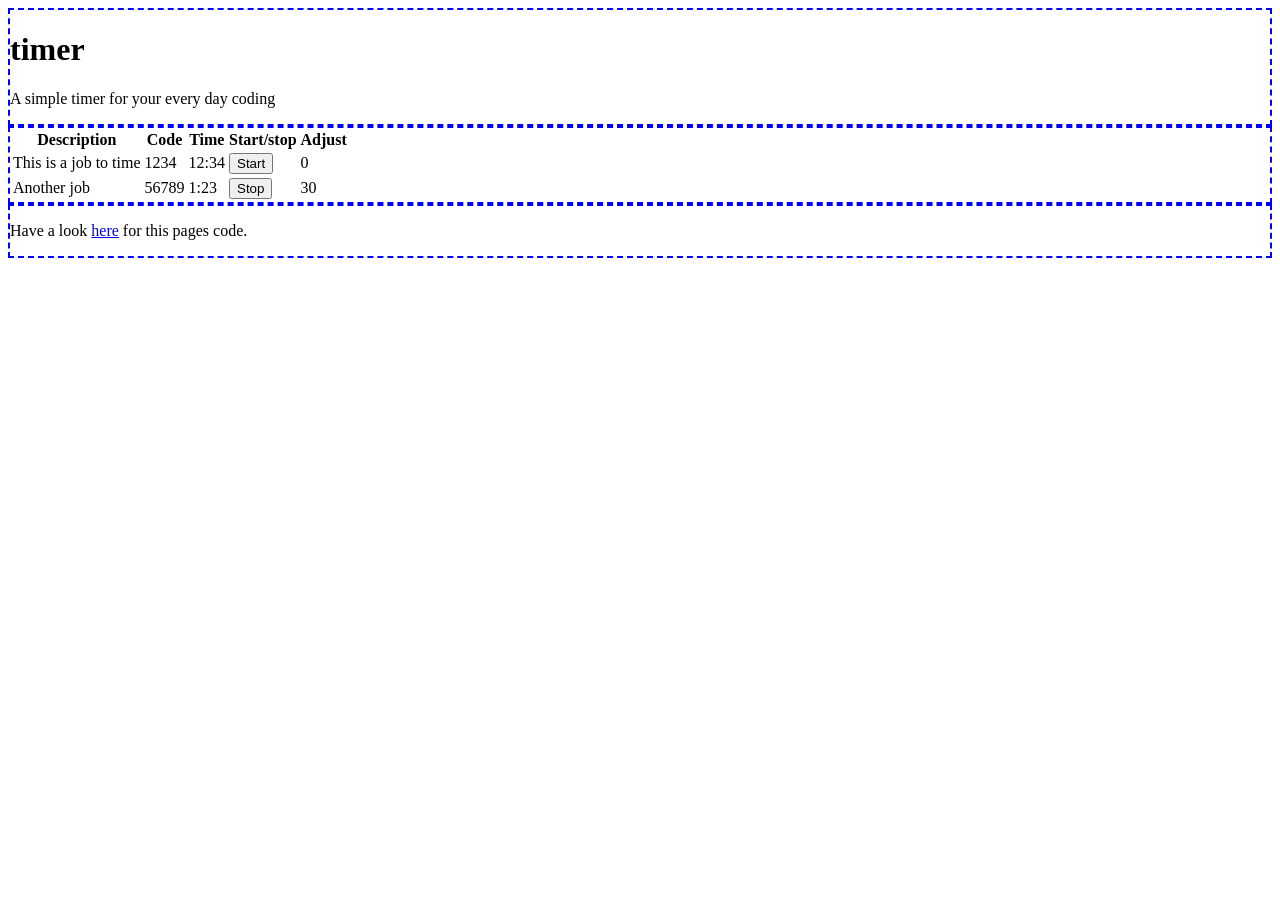
==== index.html @ 8e201f01 "remive unneeded scripts" ====
<!DOCTYPE html>
<html ng-app="TimerApp">
<head>
    <meta charset="utf-8">
    <meta http-equiv="X-UA-Compatible" content="IE=edge">
    <meta name="viewport" content="width=device-width,
                                   initial-scale=1">
    <title>timer</title>
    <link href="public/stylesheets/style.css" rel="stylesheet">
</head>
<body>

<div>
  <h1>timer</h1>

  <p>A simple timer for your every day coding</p>
</div>


  <countdown></countdown>


<div>
  <table>
    <tr>
      <th>Description</th>
      <th>Code</th>
      <th>Time</th>
      <th>Start/stop</th>
      <th>Adjust</th>
    </tr>
    <tr>
      <td>This is a job to time</td>
      <td>1234</td>
      <td>12:34</td>
      <td><button type="button">Start</button></td>
      <td>0</td>
    </tr>
    <tr>
      <td>Another job</td>
      <td>56789</td>
      <td>1:23</td>
      <td><button type="button">Stop</button></td>
      <td>30</td>
    </tr>
  </table>
</div>

<div>
  <p>Have a look <a traget="_blank"
  href="https://github.com/hamishdickson/timer/tree/gh-pages">here</a>
  for this pages code.</p>
</div>

<script src="public/vendor/angular.js"></script>
<!--<script src="public/vendor/angular-strap.js"></script>
<script src="public/vendor/angular-strap.tpl.js"></script>
<script src="public/vendor/angular-messages.js"></script>
<script src="public/vendor/angular-resource.js"></script>
<script src="public/vendor/angular-route.js"></script>
<script src="public/vendor/angular-cookies.js"></script>-->

<script src="public/app.js"></script>

<script src="public/controllers/main.js"></script>
<script src="public/controllers/countdown.js"></script>
</body>
</html>
---- public/stylesheets/style.css ----
h1, p {
    margin-left: auto;
    margin-right: auto;
}

div {
    border: 2px dashed blue;
}
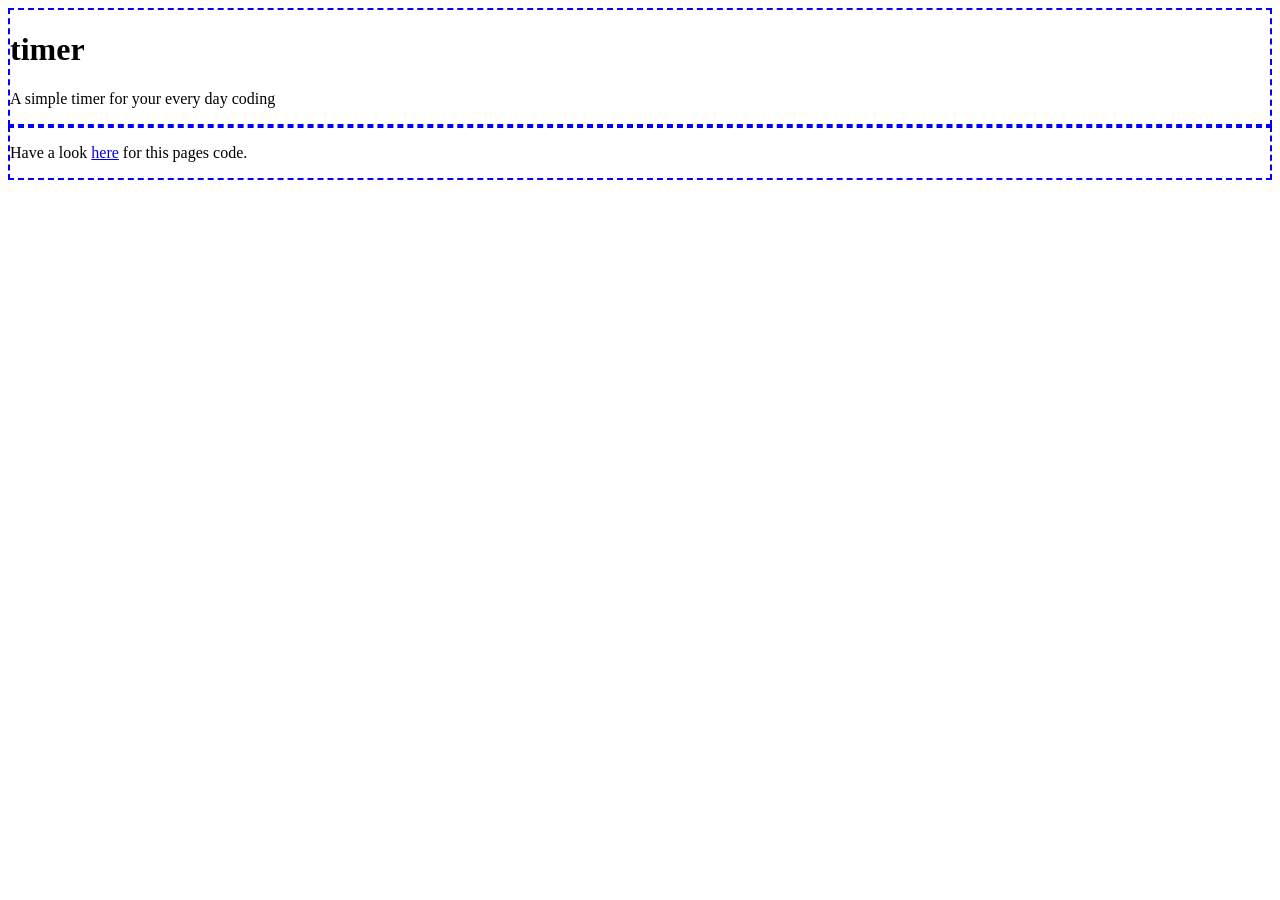
==== commit 1516f32e: "make timer into an element" ====
--- a/index.html
+++ b/index.html
@@ -16,35 +16,9 @@
   <p>A simple timer for your every day coding</p>
 </div>
 
+<countdown></countdown>
 
-  <countdown></countdown>
-
-
-<div>
-  <table>
-    <tr>
-      <th>Description</th>
-      <th>Code</th>
-      <th>Time</th>
-      <th>Start/stop</th>
-      <th>Adjust</th>
-    </tr>
-    <tr>
-      <td>This is a job to time</td>
-      <td>1234</td>
-      <td>12:34</td>
-      <td><button type="button">Start</button></td>
-      <td>0</td>
-    </tr>
-    <tr>
-      <td>Another job</td>
-      <td>56789</td>
-      <td>1:23</td>
-      <td><button type="button">Stop</button></td>
-      <td>30</td>
-    </tr>
-  </table>
-</div>
+<timer></timer>
 
 <div>
   <p>Have a look <a traget="_blank"
@@ -53,12 +27,12 @@
 </div>
 
 <script src="public/vendor/angular.js"></script>
-<!--<script src="public/vendor/angular-strap.js"></script>
+<script src="public/vendor/angular-strap.js"></script>
 <script src="public/vendor/angular-strap.tpl.js"></script>
 <script src="public/vendor/angular-messages.js"></script>
 <script src="public/vendor/angular-resource.js"></script>
 <script src="public/vendor/angular-route.js"></script>
-<script src="public/vendor/angular-cookies.js"></script>-->
+<script src="public/vendor/angular-cookies.js"></script>
 
 <script src="public/app.js"></script>
 
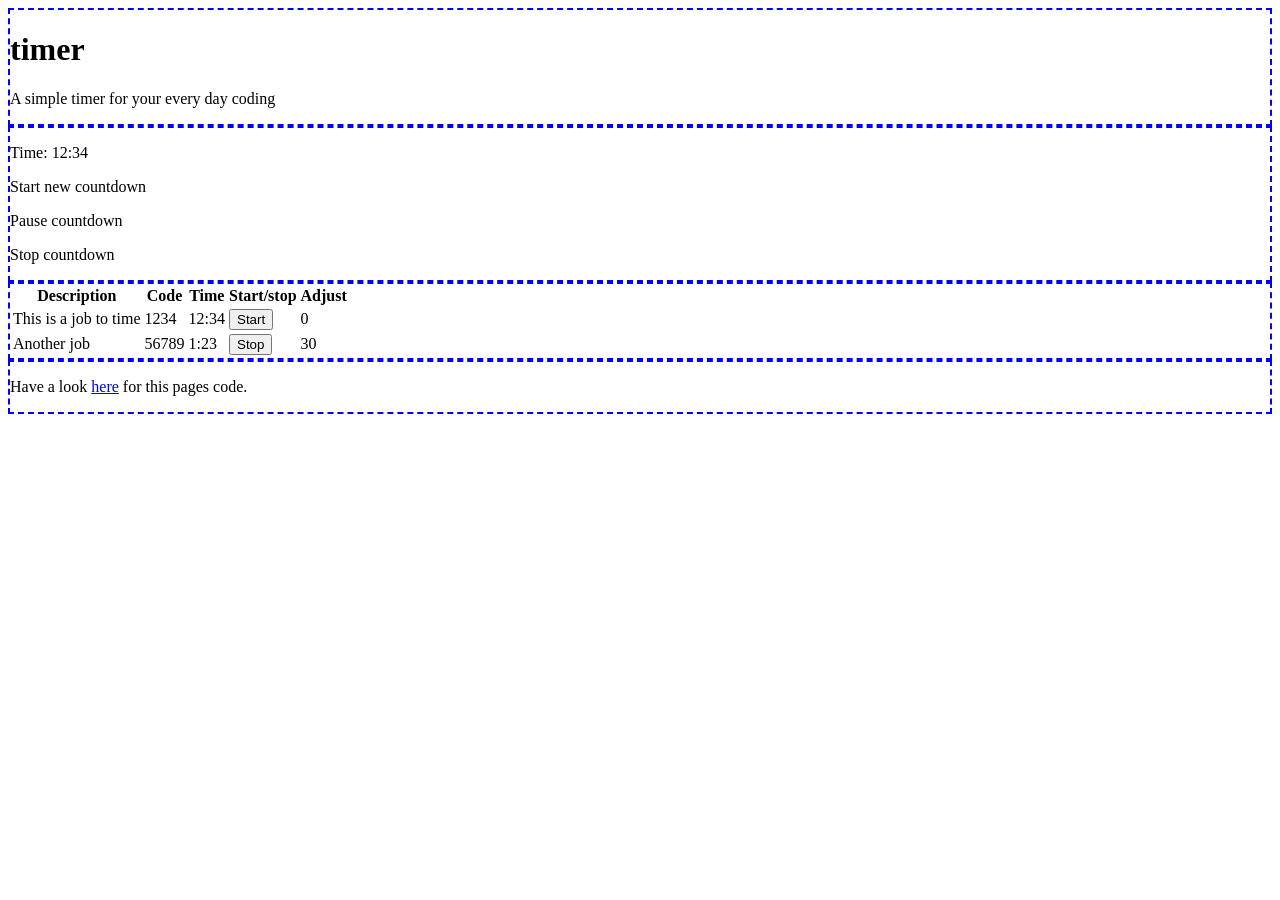
==== commit 4bec47b6: "add timer.js to index.html" ====
--- a/index.html
+++ b/index.html
@@ -38,5 +38,7 @@
 
 <script src="public/controllers/main.js"></script>
 <script src="public/controllers/countdown.js"></script>
+<script src="public/controllers/timer.js"></script>
+
 </body>
 </html>
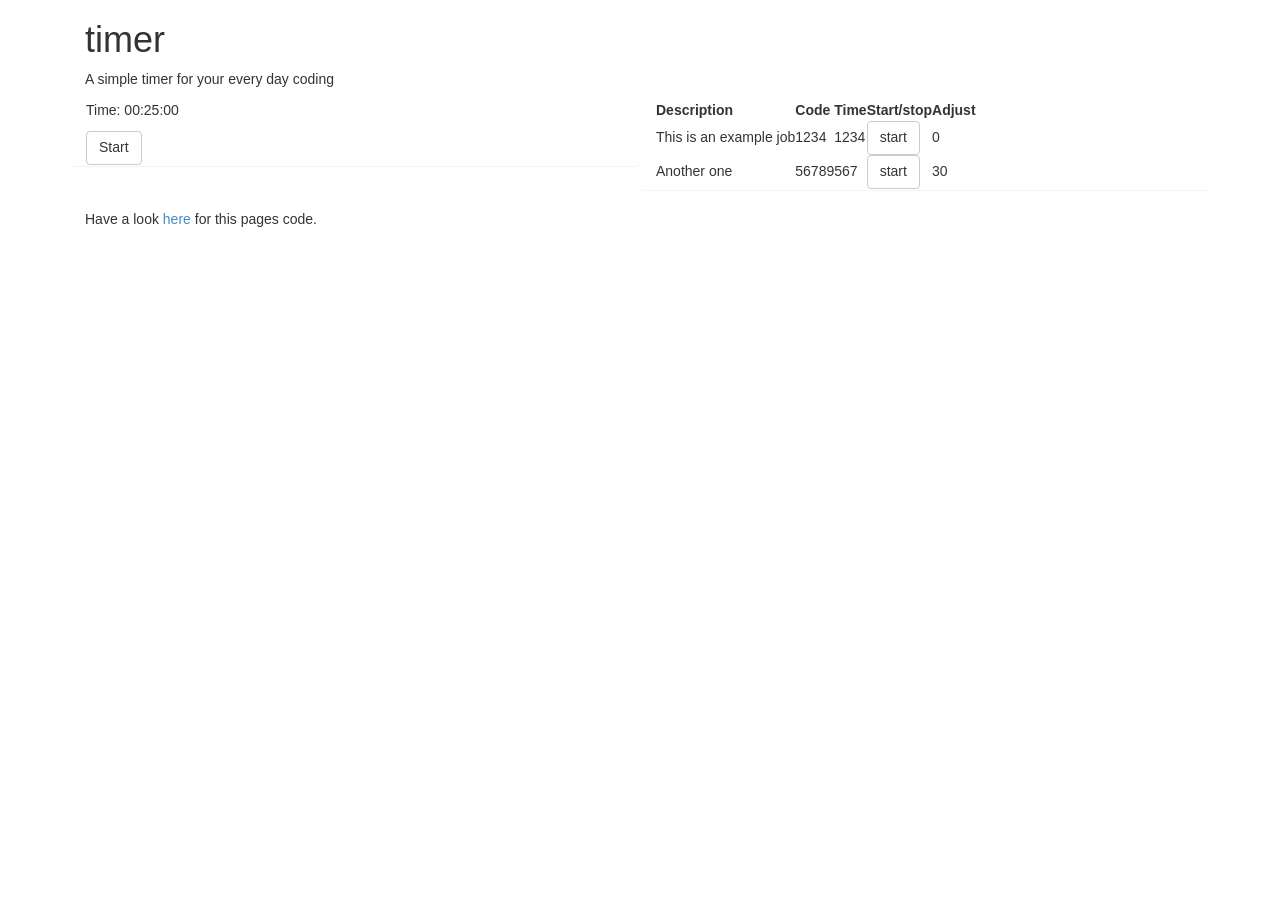
==== commit 16d74f9f: "style up a bit" ====
--- a/index.html
+++ b/index.html
@@ -10,22 +10,24 @@
 </head>
 <body>
 
-<div>
-  <h1>timer</h1>
+<div class="container">
+  <div class="col-sm-12">
+    <h1>timer</h1>
 
-  <p>A simple timer for your every day coding</p>
+    <p>A simple timer for your every day coding</p>
+  </div>
+
+  <countdown></countdown>
+
+  <timer></timer>
+
+  <div class="col-sm-12">
+    <p>Have a look <a traget="_blank"
+                      href="https://github.com/hamishdickson/timer/tree/gh-pages">here</a>
+      for this pages code.</p>
+  </div>
+
 </div>
-
-<countdown></countdown>
-
-<timer></timer>
-
-<div>
-  <p>Have a look <a traget="_blank"
-  href="https://github.com/hamishdickson/timer/tree/gh-pages">here</a>
-  for this pages code.</p>
-</div>
-
 <script src="public/vendor/angular.js"></script>
 <script src="public/vendor/angular-strap.js"></script>
 <script src="public/vendor/angular-strap.tpl.js"></script>
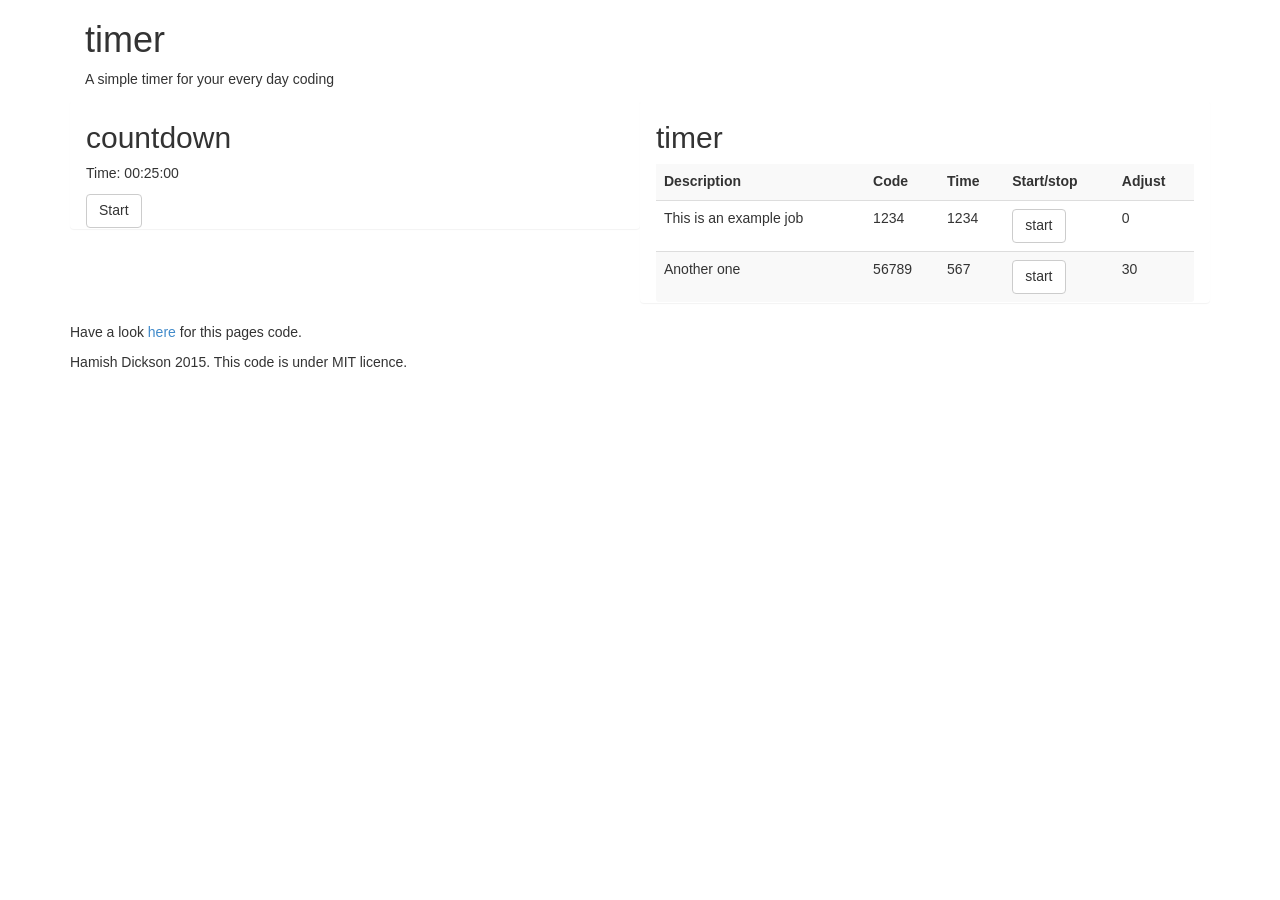
==== commit fc2714a2: "add a licence" ====
--- a/index.html
+++ b/index.html
@@ -21,12 +21,18 @@
 
   <timer></timer>
 
-  <div class="col-sm-12">
+  <div>
+    
     <p>Have a look <a traget="_blank"
                       href="https://github.com/hamishdickson/timer/tree/gh-pages">here</a>
       for this pages code.</p>
   </div>
 
+</div>
+<div id="footer">
+  <div class="container">
+    <p class="muted credit">Hamish Dickson 2015. This code is under MIT licence.</p>
+  </div>
 </div>
 <script src="public/vendor/angular.js"></script>
 <script src="public/vendor/angular-strap.js"></script>
@@ -34,7 +40,7 @@
 <script src="public/vendor/angular-messages.js"></script>
 <script src="public/vendor/angular-resource.js"></script>
 <script src="public/vendor/angular-route.js"></script>
-<script src="public/vendor/angular-cookies.js"></script>
+<!--<script src="public/vendor/angular-cookies.js"></script>-->
 
 <script src="public/app.js"></script>
 
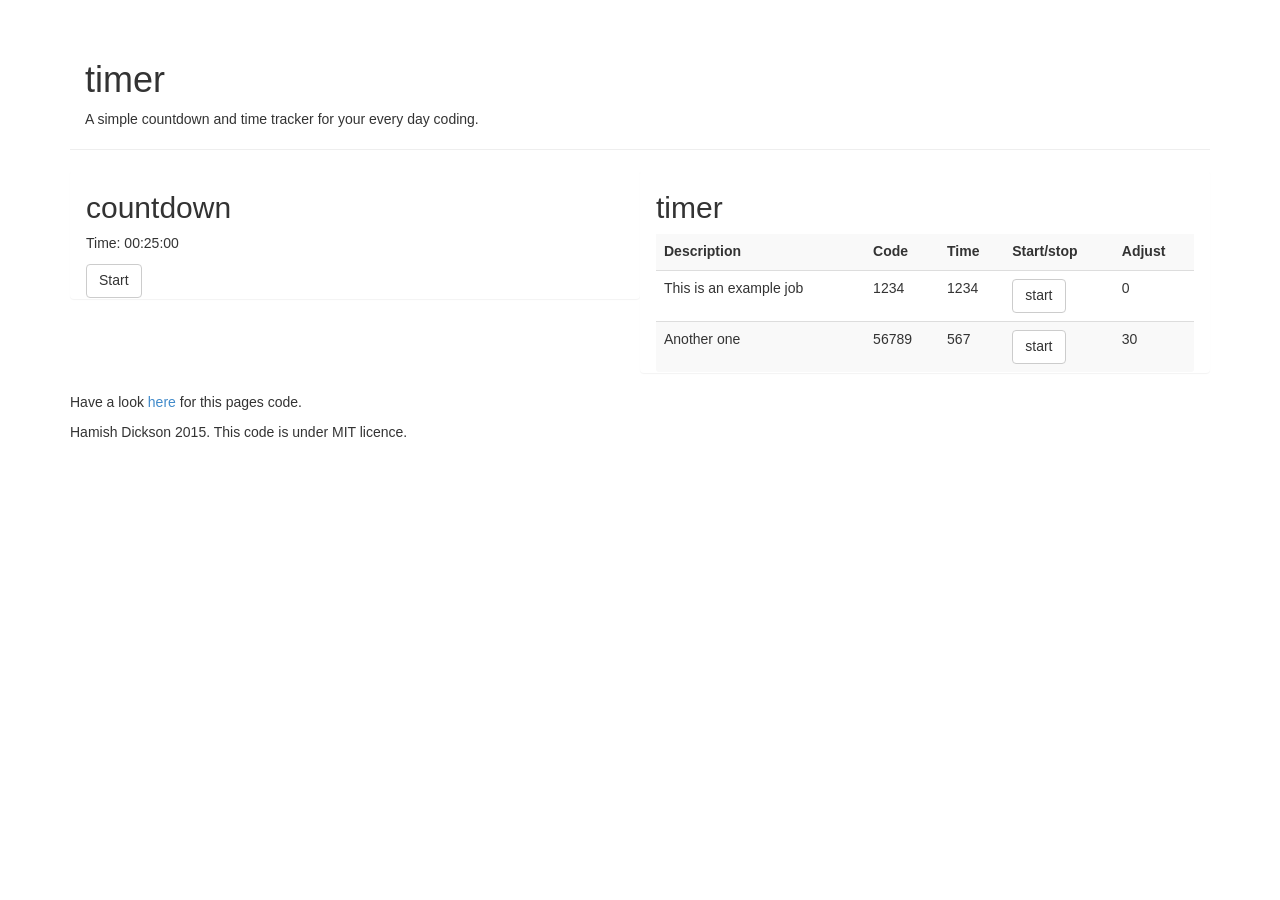
==== commit 19794a25: "more footer fun" ====
--- a/index.html
+++ b/index.html
@@ -11,10 +11,10 @@
 <body>
 
 <div class="container">
-  <div class="col-sm-12">
+  <div class="page-header col-sm-12">
     <h1>timer</h1>
 
-    <p>A simple timer for your every day coding</p>
+    <p>A simple countdown and time tracker  for your every day coding.</p>
   </div>
 
   <countdown></countdown>
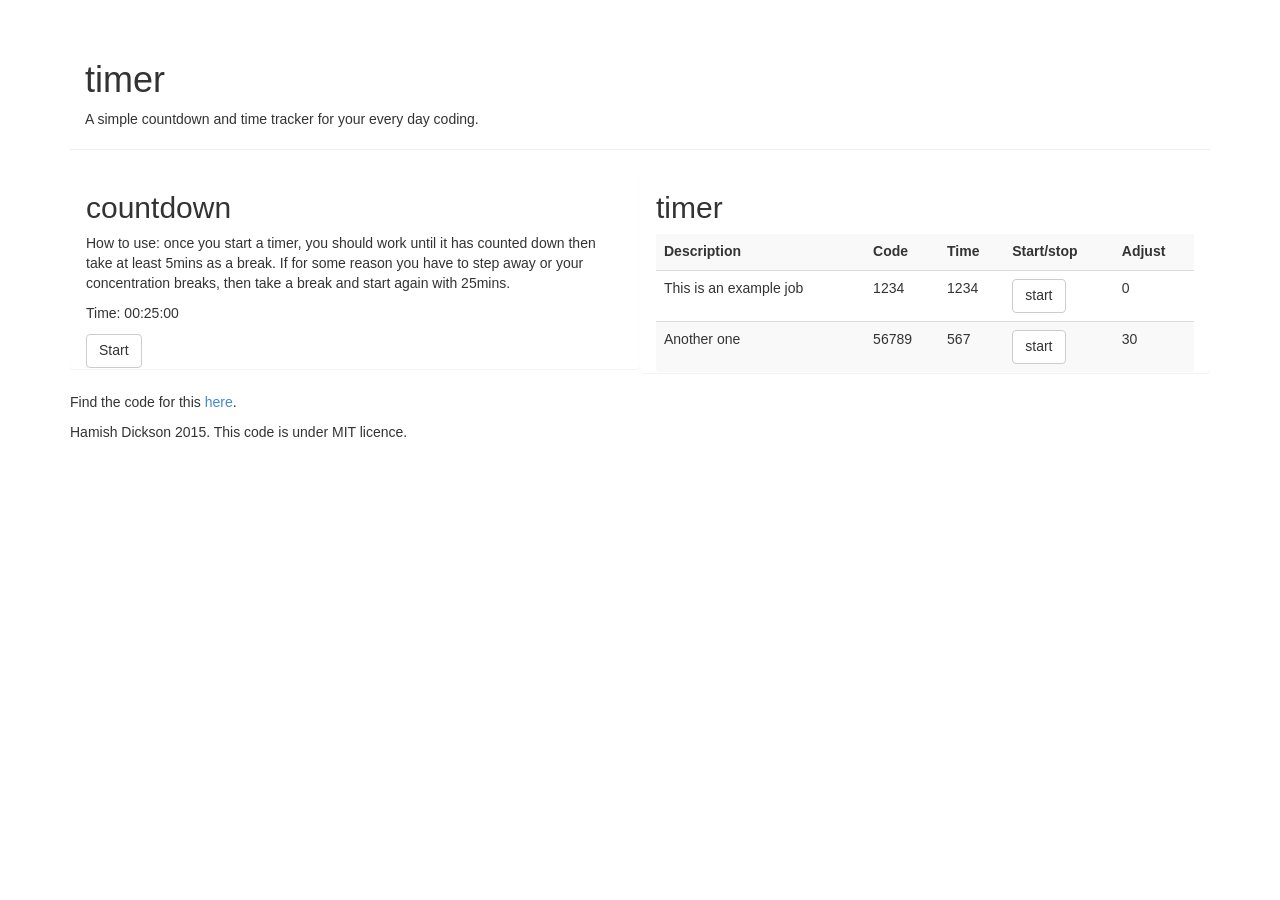
==== commit 175277a8: "add explaination" ====
--- a/index.html
+++ b/index.html
@@ -20,17 +20,11 @@
   <countdown></countdown>
 
   <timer></timer>
-
-  <div>
-    
-    <p>Have a look <a traget="_blank"
-                      href="https://github.com/hamishdickson/timer/tree/gh-pages">here</a>
-      for this pages code.</p>
-  </div>
-
 </div>
 <div id="footer">
   <div class="container">
+    <p>Find the code for this <a target="_blank"
+    href="https://github.com/hamishdickson/timer/tree/gh-pages">here</a>.</p>
     <p class="muted credit">Hamish Dickson 2015. This code is under MIT licence.</p>
   </div>
 </div>
